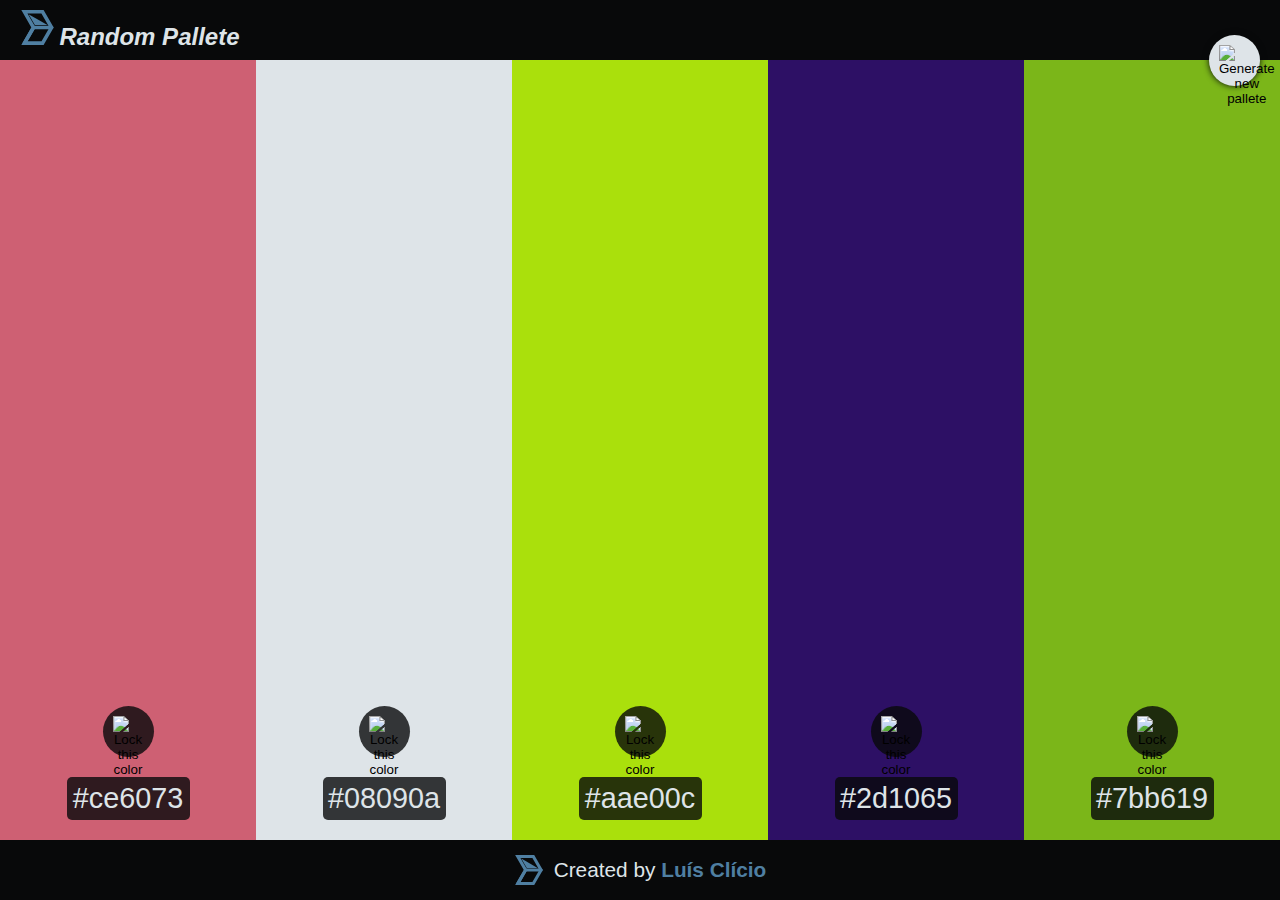
==== index.html @ 3c931445 "Add links" ====
<!DOCTYPE html>
<html lang="pt-br">
  <head>
    <meta charset="UTF-8" />
    <meta name="viewport" content="width=device-width, initial-scale=1.0" />
    <title>Random Pallete | DarkTech</title>
    <link rel="stylesheet" href="css/style.css" />
  </head>
  <body>
    <header>
      <a href=".">
        <img src="img/logo-icon-dt.svg" alt="Logo Random Pallete" />
        <p>Random Pallete</p>
      </a>
    </header>

    <main>
      <div class="color-area" data-lock-color="false">
        <button class="btn btn-lock">
          <img src="img/unlock.svg" alt="Lock this color" />
        </button>
        <p class="color-code">#08090a</p>
      </div>

      <div class="color-area" data-lock- color="false">
        <button class="btn btn-lock">
          <img src="img/unlock.svg" alt="Lock this color" />
        </button>
        <p class="color-code">#08090a</p>
      </div>

      <div class="color-area" data-lock-color="false">
        <button class="btn btn-lock">
          <img src="img/unlock.svg" alt="Lock this color" />
        </button>
        <p class="color-code">#08090a</p>
      </div>

      <div class="color-area" data-lock-color="false">
        <button class="btn btn-lock">
          <img src="img/unlock.svg" alt="Lock this color" />
        </button>
        <p class="color-code">#08090a</p>
      </div>

      <div class="color-area" data-lock-color="false">
        <button class="btn btn-lock">
          <img src="img/unlock.svg" alt="Lock this color" />
        </button>
        <p class="color-code">#08090a</p>
      </div>

      <button id="btn-refresh" class="btn btn-refresh">
        <img src="img/refresh-ccw.svg" alt="Generate new pallete" />
      </button>
    </main>

    <footer>
      <img src="img/logo-icon-dt.svg" alt="Logo DarkTech" />
      <p>Created by <a href="https://darktechlc.github.io">Luís Clício</a></p>
    </footer>

    <script src="js/script.js"></script>
  </body>
</html>
---- css/style.css ----
* {
  box-sizing: border-box;
  font-family: Arial, Helvetica, sans-serif;
  margin: 0;
  padding: 0;
}

body {
  color: #DEE4E8;
  height: 100vh;
  min-height: 500px;
  min-width: 300px;
  overflow-x: hidden;
  width: 100vw
}

header {
  align-items: center;
  background: #08090A;
  display: flex;
  height: 60px;
}

header a {
  color: #DEE4E8;
  padding: 0 20px;
  text-decoration: none;
}

header img {
  height: 35px;
}

header p {
  display: inline;
  font-size: 1.5em;
  font-style: italic;
  font-weight: bold;
}

main {
  background: #DEE4E8;
  display: flex;
  height: calc(100% - 120px);
  position: relative;
  max-width: 100%;
}

.color-area {
  align-items: center;
  display: flex;
  flex: 1;
  flex-direction: column;
  justify-content: flex-end;
  padding-bottom: 20px;
  transition-property: background, filter, transform;
  transition-duration: 500ms;
}

.color-area:active {
  filter: brightness(0.9);
  transform: scale(0.9);
}

.btn {
  border: none;
  border-radius: 50%;
  cursor: pointer;
  height: 51px;
  outline: none;
  padding: 10px;
  width: 51px;
}

.btn-lock {
  background: #08090ACC;
}

.btn-lock:active {
  background: #08090AFF;
}

.btn-refresh {
  background: #DEE4E8;
  box-shadow: 0 0 6px #08090A;
  position: absolute;
  top: -25px;
  right: 20px;
}

.btn-refresh:active {
  box-shadow: 0 0 2px #08090A;
}

.btn-refresh img {
  transition: transform 600ms;
}

.btn-refresh:active img {
  transform: rotate(-180deg);
}

.color-code {
  background: #08090ACC;
  border-radius: 5px;
  font-size: 1.8em;
  margin-top: 20px;
  text-align: center;
  padding: 5px;
  width: 123px;
}

footer {
  align-items: center;
  background: #08090A;
  color: #DEE4E8;
  display: flex;
  justify-content: center;
  height: 60px;
}

footer img {
  height: 30px;
  margin-right: 10px;
}

footer p {
  font-size: 1.3em;
}

footer p a {
  color: #4F7FA2;
  font-weight: bold;
  text-decoration: none;
}

footer p a:hover {
  text-decoration: underline;
}

@media (max-width: 670px) {
  header p {
    font-size: 1.3em;
  }

  main {
    flex-direction: column;
  }

  .color-area {
    flex-direction: row;
    justify-content: flex-start;
    padding-bottom: 0;
    padding-left: 20px;
  }

  .color-area:active {
    transform: rotate(3deg);
  }

  .color-code {
    margin-top: 0;
    margin-left: 20px;
  }

  footer p {
    font-size: 1.2em;
  }
}
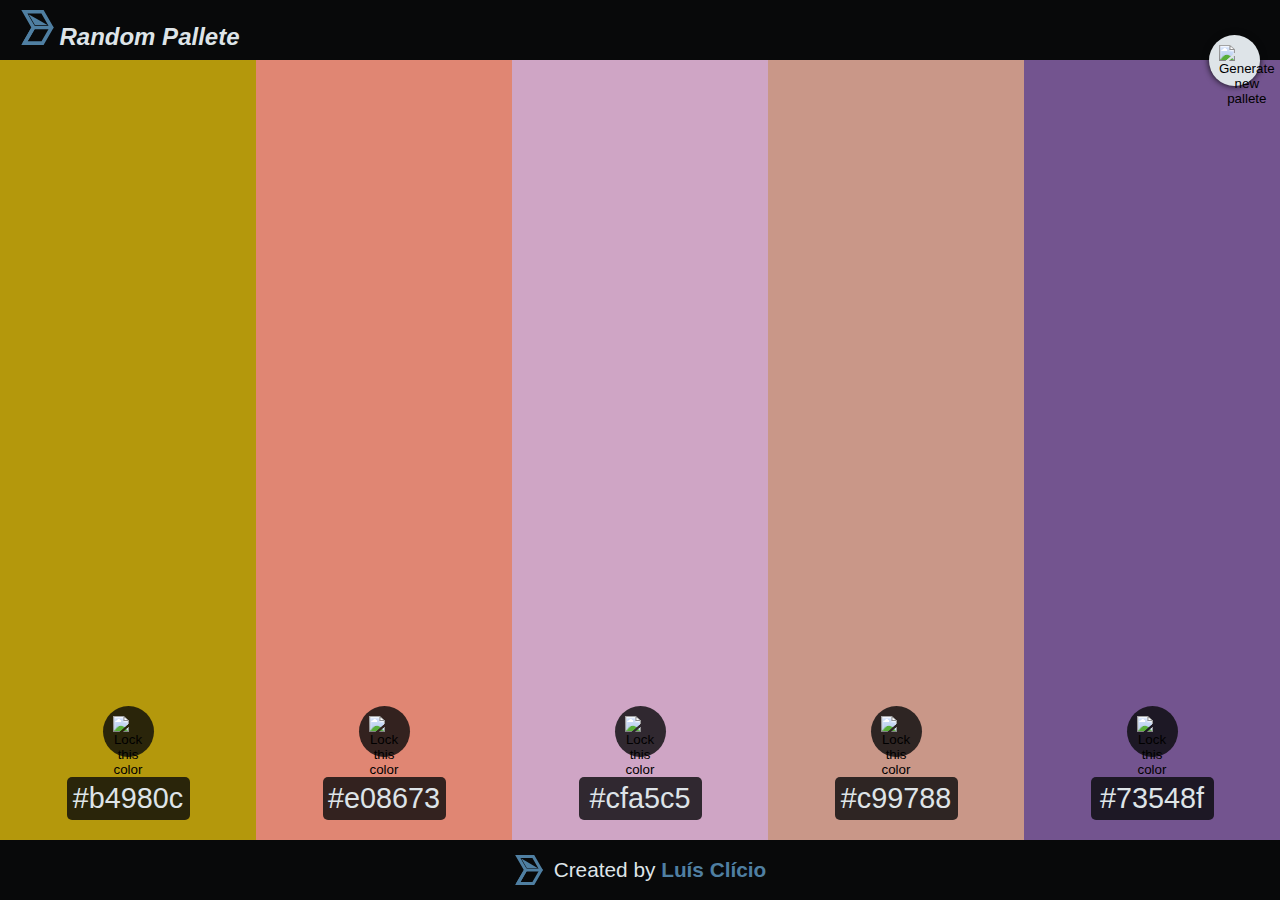
==== commit 8383563a: "Fix copy to clipboard when load pallete saved" ====
--- a/index.html
+++ b/index.html
@@ -15,40 +15,40 @@
     </header>
 
     <main>
-      <div class="color-area" data-lock-color="false">
+      <section class="color-area" data-lock-color="false">
         <button class="btn btn-lock">
           <img src="img/unlock.svg" alt="Lock this color" />
         </button>
-        <p class="color-code">#08090a</p>
-      </div>
+        <p class="color-code"></p>
+      </section>
 
-      <div class="color-area" data-lock- color="false">
+      <section class="color-area" data-lock-color="false">
         <button class="btn btn-lock">
           <img src="img/unlock.svg" alt="Lock this color" />
         </button>
-        <p class="color-code">#08090a</p>
-      </div>
+        <p class="color-code"></p>
+      </section>
 
-      <div class="color-area" data-lock-color="false">
+      <section class="color-area" data-lock-color="false">
         <button class="btn btn-lock">
           <img src="img/unlock.svg" alt="Lock this color" />
         </button>
-        <p class="color-code">#08090a</p>
-      </div>
+        <p class="color-code"></p>
+      </section>
 
-      <div class="color-area" data-lock-color="false">
+      <section class="color-area" data-lock-color="false">
         <button class="btn btn-lock">
           <img src="img/unlock.svg" alt="Lock this color" />
         </button>
-        <p class="color-code">#08090a</p>
-      </div>
+        <p class="color-code"></p>
+      </section>
 
-      <div class="color-area" data-lock-color="false">
+      <section class="color-area" data-lock-color="false">
         <button class="btn btn-lock">
           <img src="img/unlock.svg" alt="Lock this color" />
         </button>
-        <p class="color-code">#08090a</p>
-      </div>
+        <p class="color-code"></p>
+      </section>
 
       <button id="btn-refresh" class="btn btn-refresh">
         <img src="img/refresh-ccw.svg" alt="Generate new pallete" />
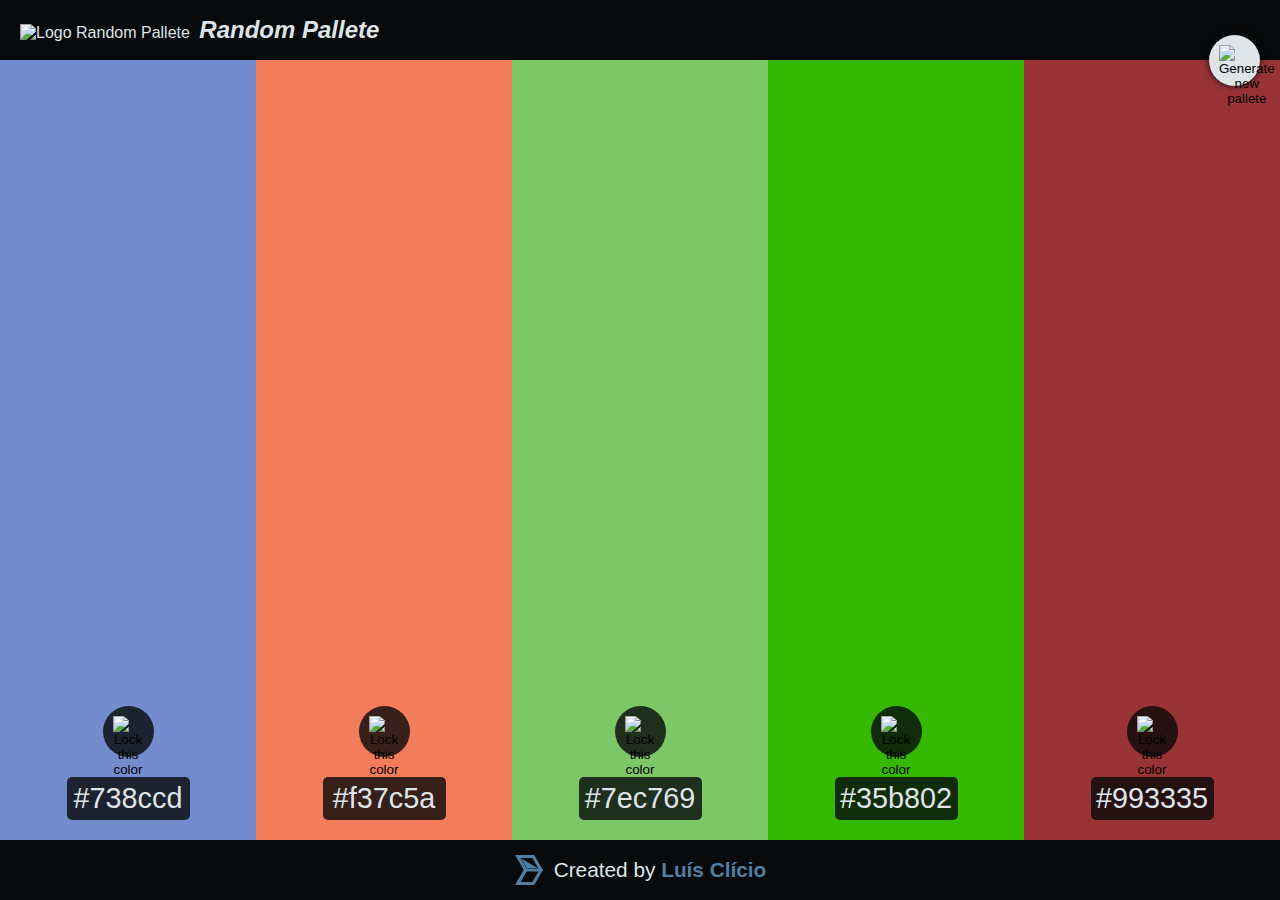
==== commit 6bee0f3f: "Add logo icon and meta tags" ====
--- a/index.html
+++ b/index.html
@@ -3,13 +3,20 @@
   <head>
     <meta charset="UTF-8" />
     <meta name="viewport" content="width=device-width, initial-scale=1.0" />
+    <meta name="author" content="Luís Clício" />
+    <meta name="description" content="A random pallete generator" />
+    <meta name="keywords" content="random, pallete, generator, colors" />
+    <meta name="theme-color" content="#08090a" />
+    <meta name="msapplication-navbutton-color" content="#08090a" />
+    <meta name="apple-mobile-web-app-status-bar-style" content="#08090a" />
     <title>Random Pallete | DarkTech</title>
     <link rel="stylesheet" href="css/style.css" />
+    <link rel="shortcut icon" href="img/logo-icon.png" type="image/x-icon" />
   </head>
   <body>
     <header>
       <a href=".">
-        <img src="img/logo-icon-dt.svg" alt="Logo Random Pallete" />
+        <img src="img/logo-icon.svg" alt="Logo Random Pallete" />
         <p>Random Pallete</p>
       </a>
     </header>
@@ -55,6 +62,8 @@
       </button>
     </main>
 
+    <div id="copy-alert" class="copy-alert hidden">Copied!</div>
+
     <footer>
       <img src="img/logo-icon-dt.svg" alt="Logo DarkTech" />
       <p>Created by <a href="https://darktechlc.github.io">Luís Clício</a></p>
--- a/css/style.css
+++ b/css/style.css
@@ -29,6 +29,7 @@
 
 header img {
   height: 35px;
+  margin-right: 5px;
 }
 
 header p {
@@ -110,6 +111,22 @@
   width: 123px;
 }
 
+.copy-alert {
+  background: #08090A;
+  border-radius: 5px;
+  font-size: 2em;
+  left: 50%;
+  padding: 10px;
+  position: fixed;
+  text-align: center;
+  top: 50%;
+  transform: translate(-50%, -50%);
+}
+
+.hidden {
+  display: none;
+}
+
 footer {
   align-items: center;
   background: #08090A;
